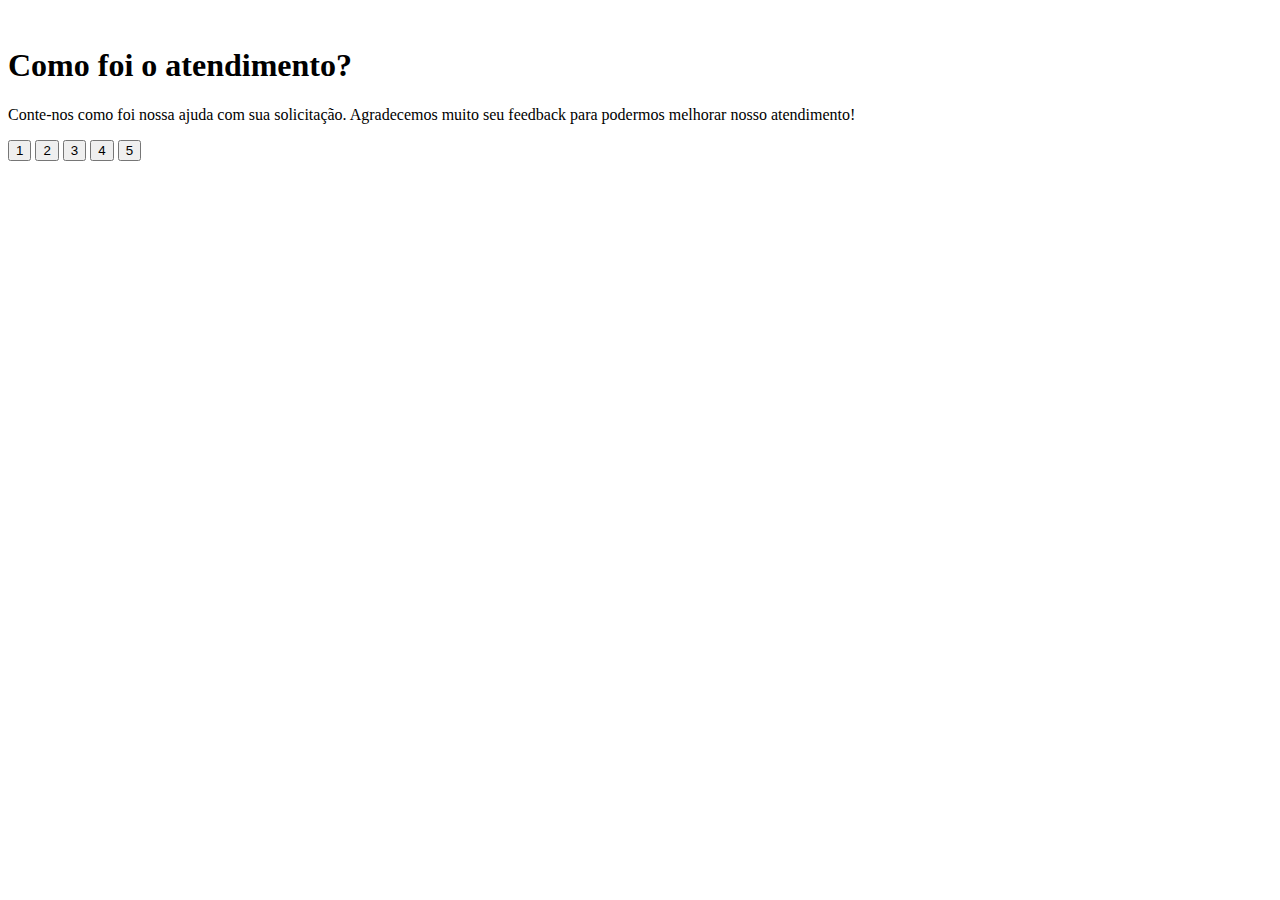
==== index.html @ 9e186471 "segundo commit do HTML" ====
<!DOCTYPE html>
<html lang="en">
<head>
    <meta charset="UTF-8">
    <meta name="viewport" content="width=device-width, initial-scale=1.0">
    <title>Feedback</title>
</head>
<body>
    <div class="card">
        <div>
            <img src="./images/icon-star.svg" alt="">
        </div>
        
        <h1>Como foi o atendimento?</h1>

        <p>
            Conte-nos como foi nossa ajuda com sua solicitação. Agradecemos muito seu feedback para podermos melhorar nosso atendimento!
        </p>

        <div>
            <button>1</button>
            <button>2</button>
            <button>3</button>
            <button>4</button>
            <button>5</button>
        </div>
    </div>
</body>
</html>
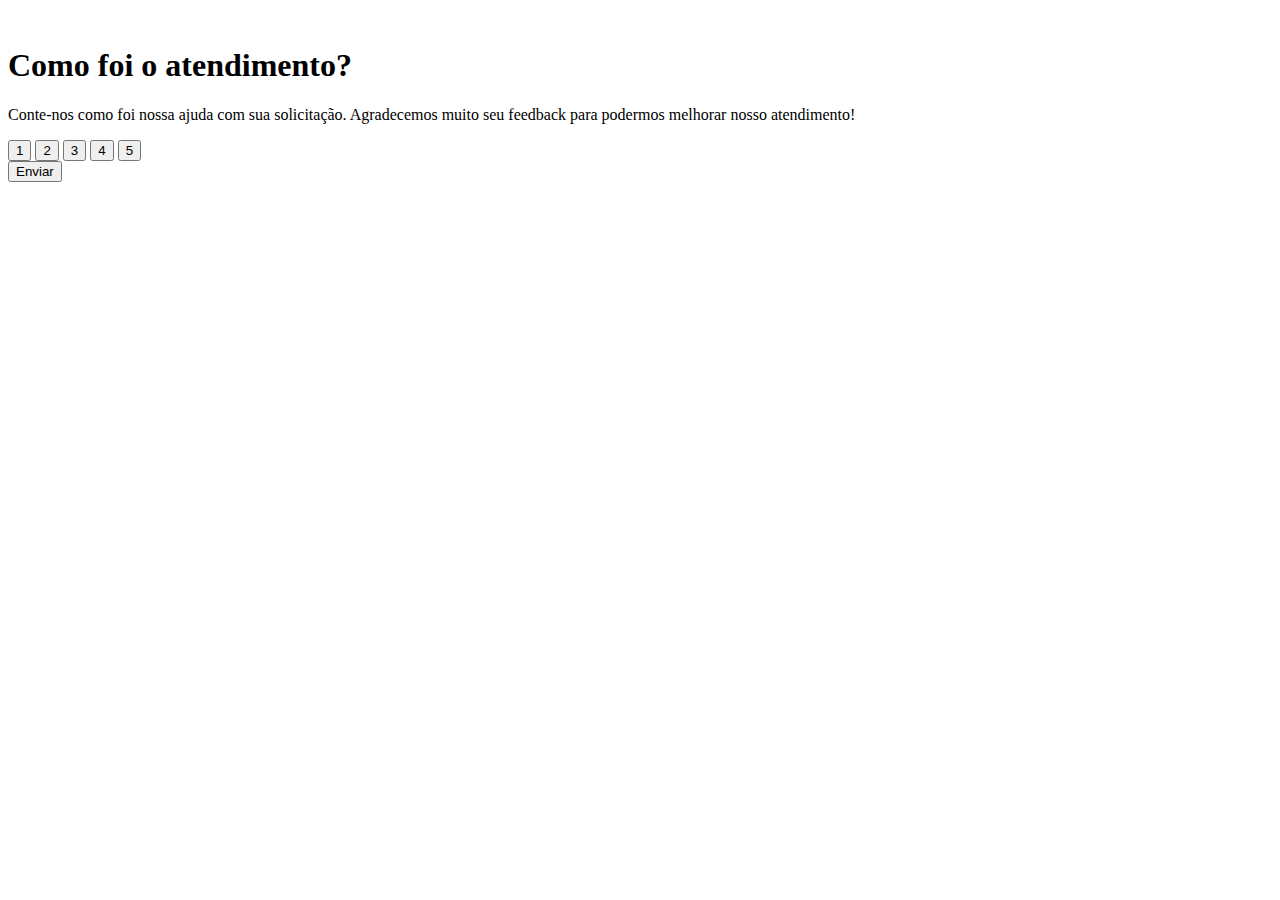
==== commit 3b793841: "terceiro commit html" ====
--- a/index.html
+++ b/index.html
@@ -17,13 +17,16 @@
             Conte-nos como foi nossa ajuda com sua solicitação. Agradecemos muito seu feedback para podermos melhorar nosso atendimento!
         </p>
 
-        <div>
+        <div class="notas">
             <button>1</button>
             <button>2</button>
             <button>3</button>
             <button>4</button>
             <button>5</button>
         </div>
+
+        <button>Enviar</button>
+
     </div>
 </body>
 </html>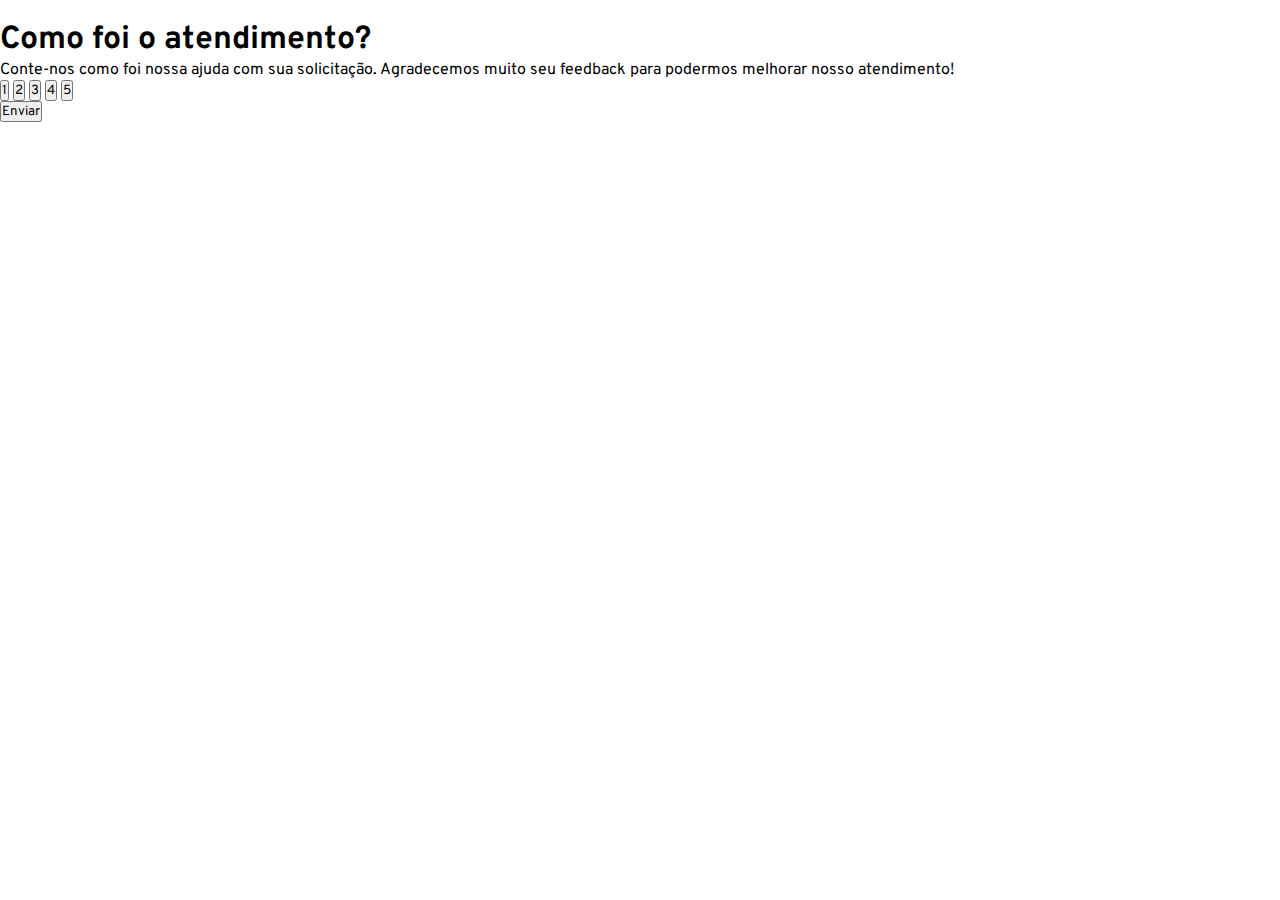
==== commit e832507f: "quarto commit html e primeiro css" ====
--- a/index.html
+++ b/index.html
@@ -3,6 +3,10 @@
 <head>
     <meta charset="UTF-8">
     <meta name="viewport" content="width=device-width, initial-scale=1.0">
+    <link rel="preconnect" href="https://fonts.googleapis.com">
+    <link rel="preconnect" href="https://fonts.gstatic.com" crossorigin>
+    <link href="https://fonts.googleapis.com/css2?family=Overpass:ital,wght@0,100..900;1,100..900&display=swap" rel="stylesheet">
+    <link rel="stylesheet" href="style.css">
     <title>Feedback</title>
 </head>
 <body>
--- a/style.css
+++ b/style.css
@@ -0,0 +1,6 @@
+*{
+    margin: 0;
+    padding: 0;
+    box-sizing: border-box;
+    font-family: "Overpass", sans-serif;
+}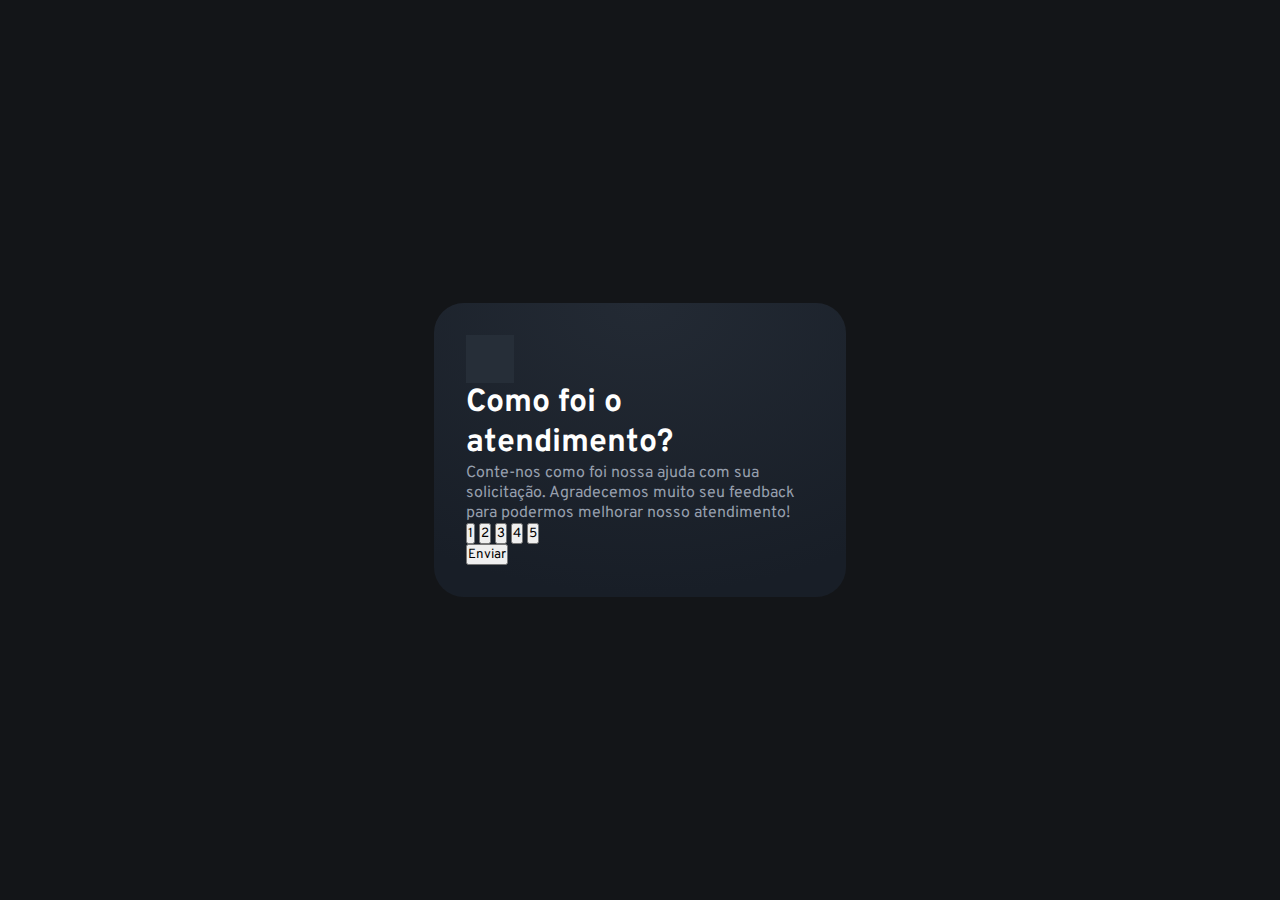
==== commit 37a37bb0: "terceiro commit css" ====
--- a/index.html
+++ b/index.html
@@ -11,7 +11,7 @@
 </head>
 <body>
     <div class="card">
-        <div>
+        <div class="estrela">
             <img src="./images/icon-star.svg" alt="">
         </div>
         
--- a/style.css
+++ b/style.css
@@ -3,4 +3,44 @@
     padding: 0;
     box-sizing: border-box;
     font-family: "Overpass", sans-serif;
-}+}
+
+:root{
+    --dark-blue: #262E38;
+    --light-gray: #969FAD;
+    --medium-gray: #7C879B;
+    --orange: #FC7614;
+    --white: #fff;
+    --very-dark-blue: #131518;
+    --black-gradient: radial-gradient(98.96% 98.96% at 50% 0%, #232A34 0%, #181E27 100%);
+}
+
+body{
+    background-color: var(--very-dark-blue);
+    height: 100svh;
+
+    display: flex;
+    justify-content: center;
+    align-items: center;
+}
+
+.card{
+    background: var(--black-gradient);
+    max-width: 412px;
+    padding: 32px;
+    border-radius: 30px;
+}
+
+.card h1{
+    color: var(--white);
+}
+
+.card p{
+    color: var(--light-gray);
+}
+
+.estrela{
+    background-color: var(--dark-blue);
+    width: 48px;
+    height: 48px;
+}
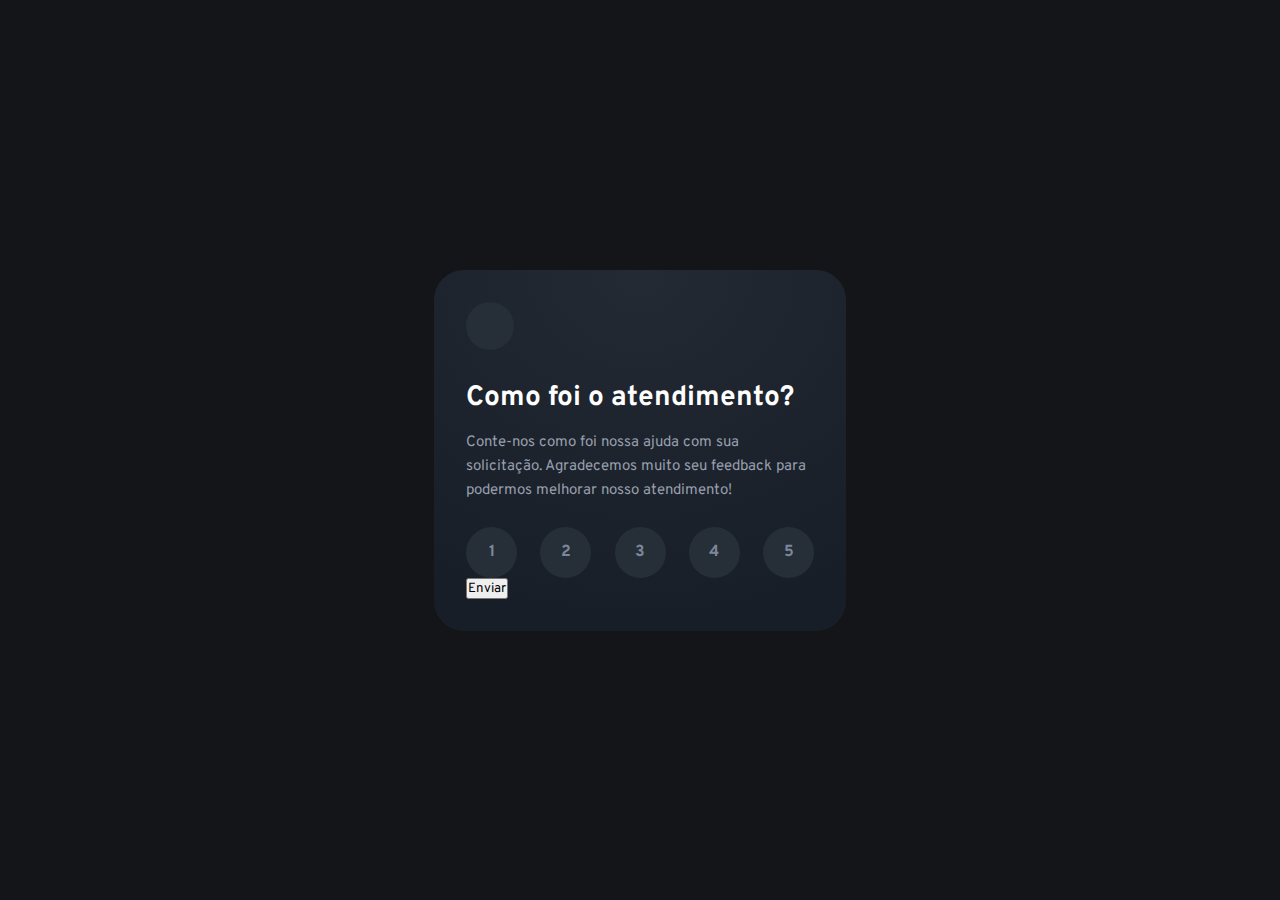
==== commit 11ee62bf: "quinto commit do css" ====
--- a/index.html
+++ b/index.html
@@ -21,7 +21,7 @@
             Conte-nos como foi nossa ajuda com sua solicitação. Agradecemos muito seu feedback para podermos melhorar nosso atendimento!
         </p>
 
-        <div class="notas">
+        <div class="buttons">
             <button>1</button>
             <button>2</button>
             <button>3</button>
--- a/style.css
+++ b/style.css
@@ -31,16 +31,50 @@
     border-radius: 30px;
 }
 
+.estrela{
+    background-color: var(--dark-blue);
+    width: 48px;
+    height: 48px;
+
+    display: flex;
+    justify-content: center;
+    align-items: center;
+
+    border-radius: 50%;
+
+    margin-bottom: 30px;
+}
+
 .card h1{
     color: var(--white);
+    font-size: 28px;
+    margin-bottom: 15px;
 }
 
 .card p{
     color: var(--light-gray);
+    font-size: 15px;
+    line-height: 24px;
+    margin-bottom: 24px;
 }
 
-.estrela{
+.buttons{
+    display: flex;
+    justify-content: space-between;
+}
+
+.buttons button{
+    width: 51px;
+    height: 51px;
+    font-size: 16px;
+    font-weight: 700;
+    line-height: 24px;
+    border-radius: 50%;
+    border: none;
+    color: var(--medium-gray);
     background-color: var(--dark-blue);
-    width: 48px;
-    height: 48px;
 }
+
+.buttons button:hover{
+    
+}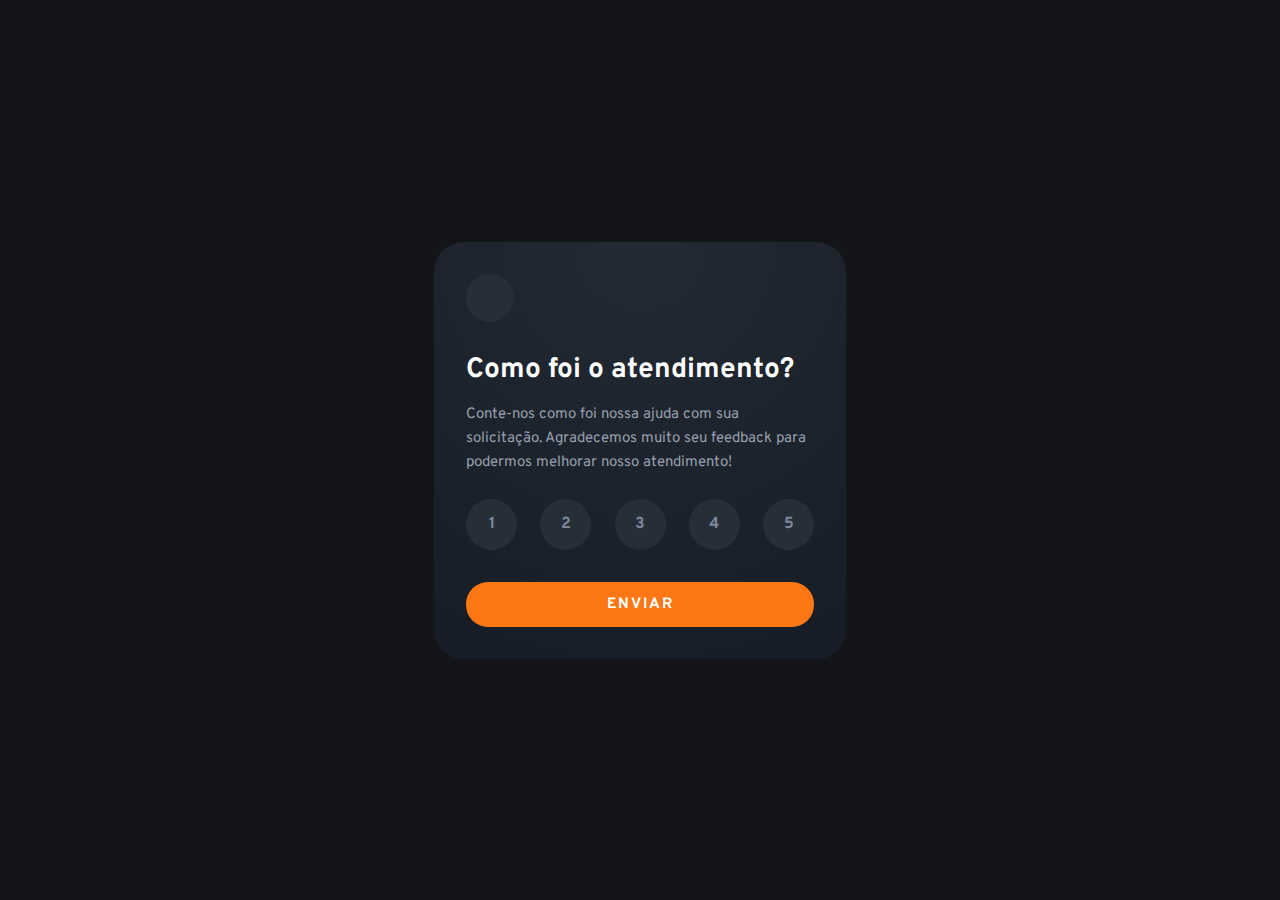
==== commit 638f545a: "quinto commit HTML e sétimo CSS" ====
--- a/index.html
+++ b/index.html
@@ -29,8 +29,8 @@
             <button>5</button>
         </div>
 
-        <button>Enviar</button>
-
+        <a href="">Enviar</a>
+        
     </div>
 </body>
 </html>--- a/style.css
+++ b/style.css
@@ -61,6 +61,7 @@
 .buttons{
     display: flex;
     justify-content: space-between;
+    margin-bottom: 32px;
 }
 
 .buttons button{
@@ -73,8 +74,43 @@
     border: none;
     color: var(--medium-gray);
     background-color: var(--dark-blue);
+
+    transition: all ease-in-out 0.3s;
 }
 
 .buttons button:hover{
-    
+    color: var(--white);
+    background-color: var(--orange);
+    cursor: pointer;
+}
+
+.buttons button:focus{
+    color: var(--white);
+    background-color: var(--light-gray);
+}
+
+.card > a{
+    display: block;
+    width: 100%;
+    padding: 13px;
+    background-color: var(--orange);
+    border: none;
+    border-radius: 22px;
+
+    font-size: 15px;
+    font-weight: 700;
+    text-transform: uppercase;
+    letter-spacing: 2px;
+    color: var(--white);
+    text-align: center;
+    text-decoration: none;
+
+    transition: all ease-in-out 0.3s;
+
+}
+
+.card > a:hover{
+    color: var(--orange);
+    background-color: var(--white);
+    cursor: pointer;
 }